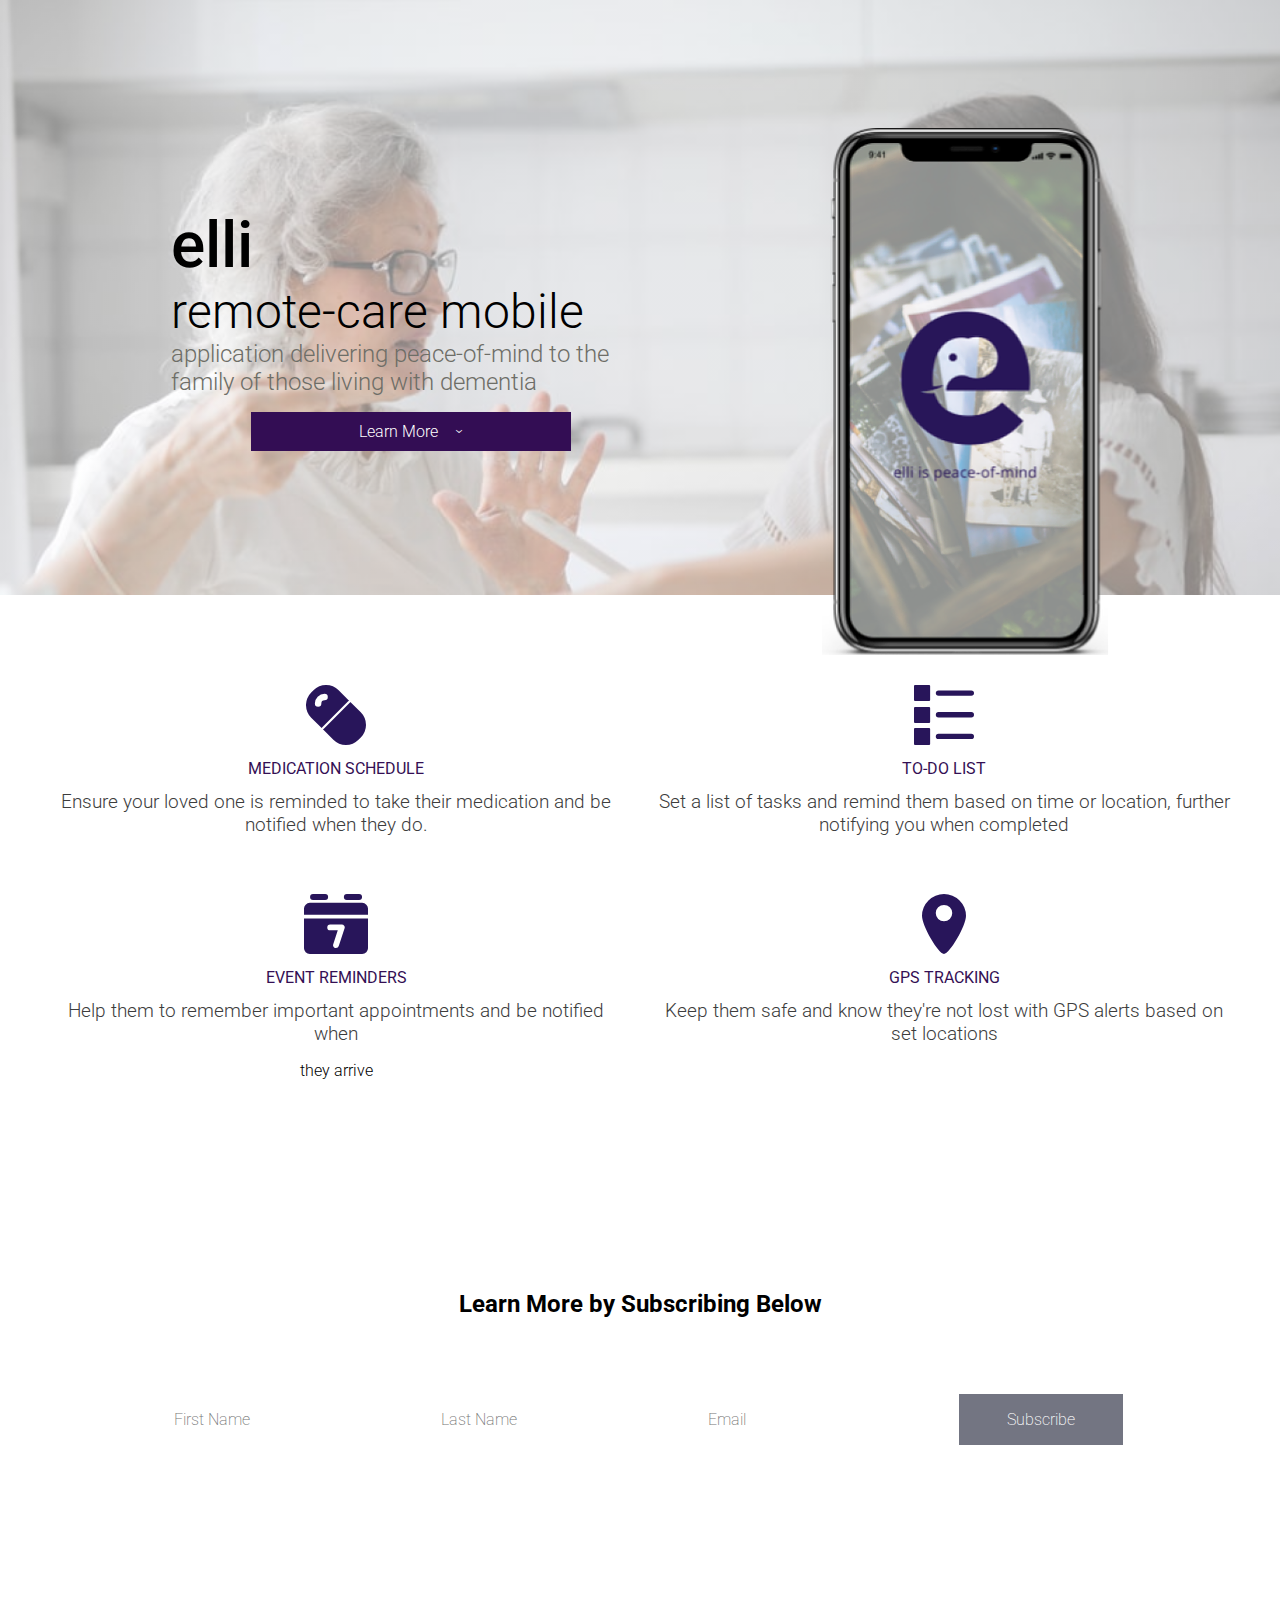
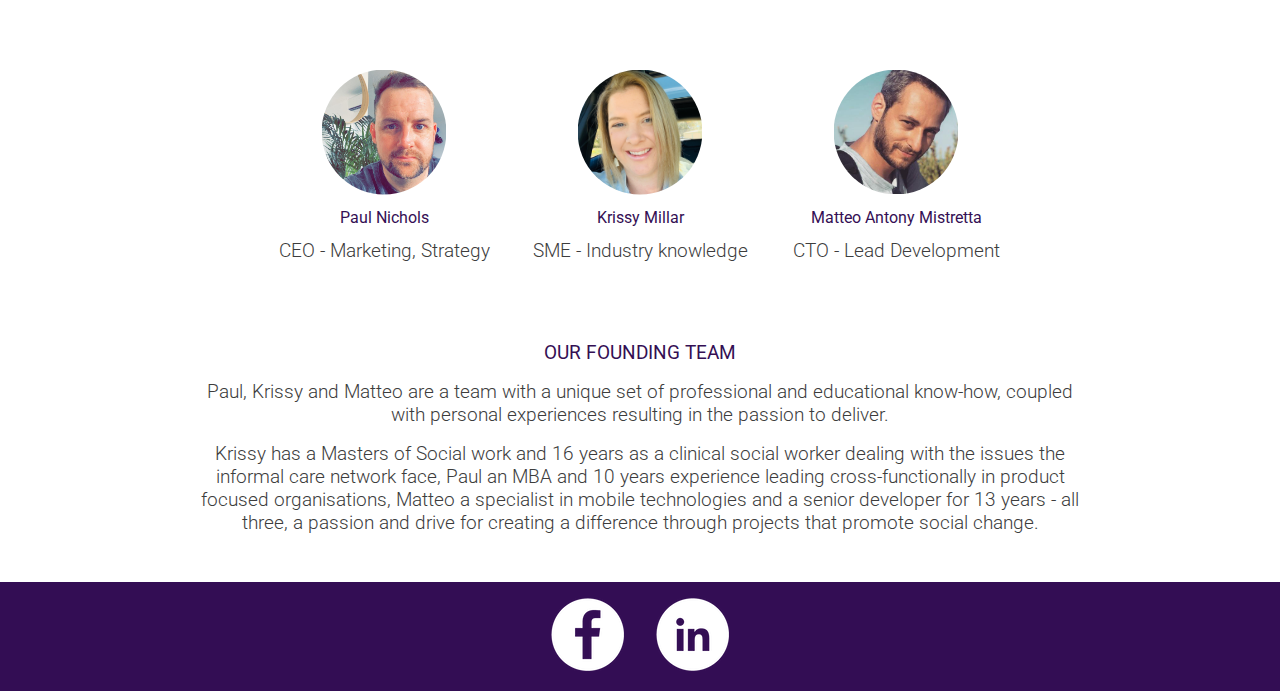
==== index.html @ 38fcc276 "make some minor changes" ====
<!DOCTYPE html>
<html lang="en">
  <head>
    <meta charset="UTF-8" />
    <link rel="stylesheet" href="style.css" />
    <link
      href="https://fonts.googleapis.com/css2?family=Roboto:wght@300;500&display=swap"
      rel="stylesheet"
    />
    <link rel="icon" href="./assets/logos/elli-logo.png" type="image/png" />
    <meta name="viewport" content="width=device-width, initial-scale=1" />
    <title>Dementia App | Elli</title>
  </head>

  <body>
    <main>
      <section class="hero">
        <div class="hero-left">
          <h1>
            <span>elli</span><br />
            <div>remote-care mobile</div>
          </h1>
          <p>
            application delivering peace-of-mind to the family of those living
            with dementia
          </p>
          <a class="learn-more-button" href="#subscribe"> Learn More </a>
        </div>
        <div class="app-preview">
          <img alt="Phone Image" src="./assets/images/phone-image.jpg" />
        </div>
      </section>

      <div class="fluid-container">
        <section class="features container">
          <div class="feature">
            <img src="assets/icons/medication.svg" />
            <h4>MEDICATION SCHEDULE</h4>
            <p>
              Ensure your loved one is reminded to take their medication and be
              notified when they do.
            </p>
          </div>

          <div class="feature">
            <img src="assets/icons/tasks.svg" />
            <h4>TO-DO LIST</h4>
            <p>
              Set a list of tasks and remind them based on time or location,
              further notifying you when completed
            </p>
          </div>

          <div class="feature">
            <img src="assets/icons/appointment.svg" />
            <h4>EVENT REMINDERS</h4>
            <p>
              Help them to remember important appointments and be notified when
            </p>
            they arrive
          </div>

          <div class="feature">
            <img src="assets/icons/location.svg" />
            <h4>GPS TRACKING​</h4>
            <p>
              Keep them safe and know they're not lost with GPS alerts based on
              set locations
            </p>
          </div>
        </section>
      </div>

      <section class="subscription" id="subscribe">
        <h5>Learn More by Subscribing Below</h5>

        <form
          action="https://elliapp.us3.list-manage.com/subscribe/post?u=55eff7fd86ec88925f500159e&amp;id=6bf536012e"
          method="post"
          target="_blank"
        >
          <input type="text" name="FNAME" placeholder="First Name" required />
          <input type="text" name="LNAME" placeholder="Last Name" required />
          <input type="email" name="EMAIL" placeholder="Email" required />

          <button type="submit" class="button">Subscribe</button>

          <div style="position: absolute; left: -5000px" aria-hidden="true">
            <input
              type="text"
              name="b_55eff7fd86ec88925f500159e_6bf536012e"
              tabindex="-1"
            />
          </div>
        </form>
      </section>

      <div class="fluid-container">
        <section class="members container">
          <div class="member">
            <img src="assets/images/Paul_avatar_image.jpeg" alt="Paul" />
            <h4>Paul Nichols</h4>
            <p>CEO - Marketing, Strategy</p>
          </div>

          <div class="member">
            <img
              src="assets/images/Krissy_image_avatar.png"
              alt="Krissy Millar"
            />
            <h4>Krissy Millar</h4>
            <p>SME - Industry knowledge</p>
          </div>

          <div class="member">
            <img
              src="assets/images/Antony_avatar_image.jpeg"
              alt="Matteo Antony Mistretta"
            />
            <h4>Matteo Antony Mistretta</h4>
            <p>CTO - Lead Development</p>
          </div>
        </section>

        <section class="texts container">
          <h3>OUR FOUNDING TEAM</h3>
          <p>
            Paul, Krissy and Matteo are a team with a unique set of professional
            and educational know-how, coupled with personal experiences
            resulting in the passion to deliver.
          </p>
          <p>
            Krissy has a Masters of Social work and 16 years as a clinical
            social worker dealing with the issues the informal care network
            face, Paul an MBA and 10 years experience leading cross-functionally
            in product focused organisations, Matteo a specialist in mobile
            technologies and a senior developer for 13 years - all three, a
            passion and drive for creating a difference through projects that
            promote social change.
          </p>
        </section>
      </div>
    </main>

    <footer>
      <a href="https://www.facebook.com/elliappco" target="_blank">
        <img
          class="facebook-icon"
          alt="Facebook"
          src="./assets/icons/facebook-icon.jpg"
      /></a>
      <a href="https://www.linkedin.com/company/elliappco/" target="_blank">
        <img
          class="LinkedIn-icon"
          alt="LinkedIn"
          src="./assets/icons/linkedIn-icon.jpg"
      /></a>
    </footer>
  </body>
</html>
---- style.css ----
* {
  margin: 0;
  padding: 0;
  scroll-behavior: smooth;
  font-family: "Roboto", sans-serif;
  font-weight: 300;
  box-sizing: border-box;
}

html {
  font-size: 16px;
}

body {
  overflow-x: auto;
  overflow-y: scroll;
  height: 100%;
  scroll-behavior: smooth;
}

h1 {
  font-size: 4rem;
  font-weight: 300;
  margin-top: 4rem;
}

@media screen and (max-width: 630px) {
  h1 {
    font-size: 3rem;
  }
}

h3 {
  color: #340f54;
  text-align: center;
  font-weight: 400;
  margin-bottom: 1rem;
}

h4 {
  color: #340f54;
  margin-bottom: 12px;
  font-weight: 400;
}

p {
  color: #3d3d3d;
  font-size: 1.2rem;
  margin-top: 0;
  margin-bottom: 1rem;
}

.container {
  display: flex;
  flex-wrap: wrap;
  justify-content: center;
  padding: 2rem;
  text-align: center;
  max-width: 1400px;
  margin: 0 auto;
}

.fluid-container {
  background: white;
}

main {
  background: linear-gradient(
      rgba(255, 255, 255, 0.5),
      rgba(255, 255, 255, 0.5)
    ),
    url(./assets/images/backgorund-image.jpg);
  background-repeat: no-repeat;
  background-attachment: fixed;
  background-size: cover;
  background-position: center;
}

.hero {
  display: flex;
  flex-wrap: wrap;
  justify-content: space-evenly;
  align-items: center;
}

@media screen and (max-width: 781px) {
  .hero {
    text-align: center;
  }
}

.hero-left {
  max-width: 30rem;
}

.hero-left > h1 > div {
  font-size: 3rem
}

.hero-left > p {
  font-size: 1.5rem;
  color: #6e6e67;
}

.app-preview {
  margin-top: 8rem;
  margin-bottom: -4rem;
}

.hero-left h1 span {
  font-family: "Roboto";
  font-weight: 500;
  letter-spacing: 0;
}

.learn-more-button {
  display: block;
  width: 20rem;
  background: #330d54;
  color: white;
  text-align: center;
  text-decoration: none;
  margin: 0 auto;
  border: none;
  padding: 0.6rem 2rem;
}

.learn-more-button::after {
  display: inline-block;
  content: "›";
  color: white;
  transform: rotate(90deg);
  margin-left: 1rem;
}

.features {
  padding-top: 4rem;
}

.feature {
  width: 50%;
  padding: 1rem;
}

@media screen and (max-width: 630px) {
  .feature {
    width: 100%;
  }
}

.feature > img {
  height: 5rem;
  padding: 0.6rem;
}

.subscription {
  height: 500px;
  display: flex;
  flex-direction: column;
  justify-content: center;
  align-items: center;
}

.subscription > h5 {
  font-size: 1.5rem;
  text-align: center;
  font-family: roboto-thin, roboto, sans-serif;
  letter-spacing: normal;
  font-weight: 700;
  line-height: 0.8;
  margin-bottom: 5rem;
}

@media screen and (max-width: 630px) {
  .subscription > h5 {
    font-size: 20px;
    line-height: 0.8;
    box-sizing: border-box;
    font-weight: 500;
  }
}

.subscription > form {
  display: flex;
  flex-wrap: wrap;
  justify-content: center;
}

.subscription > form > input,
.subscription > form > button {
  padding: 1rem;
  margin: 0 1rem 1rem 1rem;
  color: #2b2b24;
  background-color: rgba(255, 255, 255, 0.5);
  font-size: 16px;
  font-weight: 200;
  border: none;
}

@media screen and (max-width: 630px) {
  .subscription > form > input,
  .subscription > form > button {
    width: 75%;
  }
}

@media screen and (min-width: 631px) and (max-width: 1023px) {
  .subscription > form > input,
  .subscription > form > button {
    width: 50%;
  }
}

.subscription > form > button {
  color: white;
  background-color: rgba(55, 59, 77, 0.7);
  padding-left: 3rem;
  padding-right: 3rem;
}

.subscription > form > button:hover {
  color: white;
  background-color: black;
}

.member {
  min-width: 16rem;
}

.member img {
  border-radius: 50%;
  padding: 0.6rem;
  width: 9rem;
}

@media screen and (min-width: 1023px) {
  .texts {
    padding: 2rem 12rem;
  }
}

footer {
  display: flex;
  justify-content: center;
  background: rgba(51, 13, 84, 1);
}

footer > a {
  padding: 1rem;
}
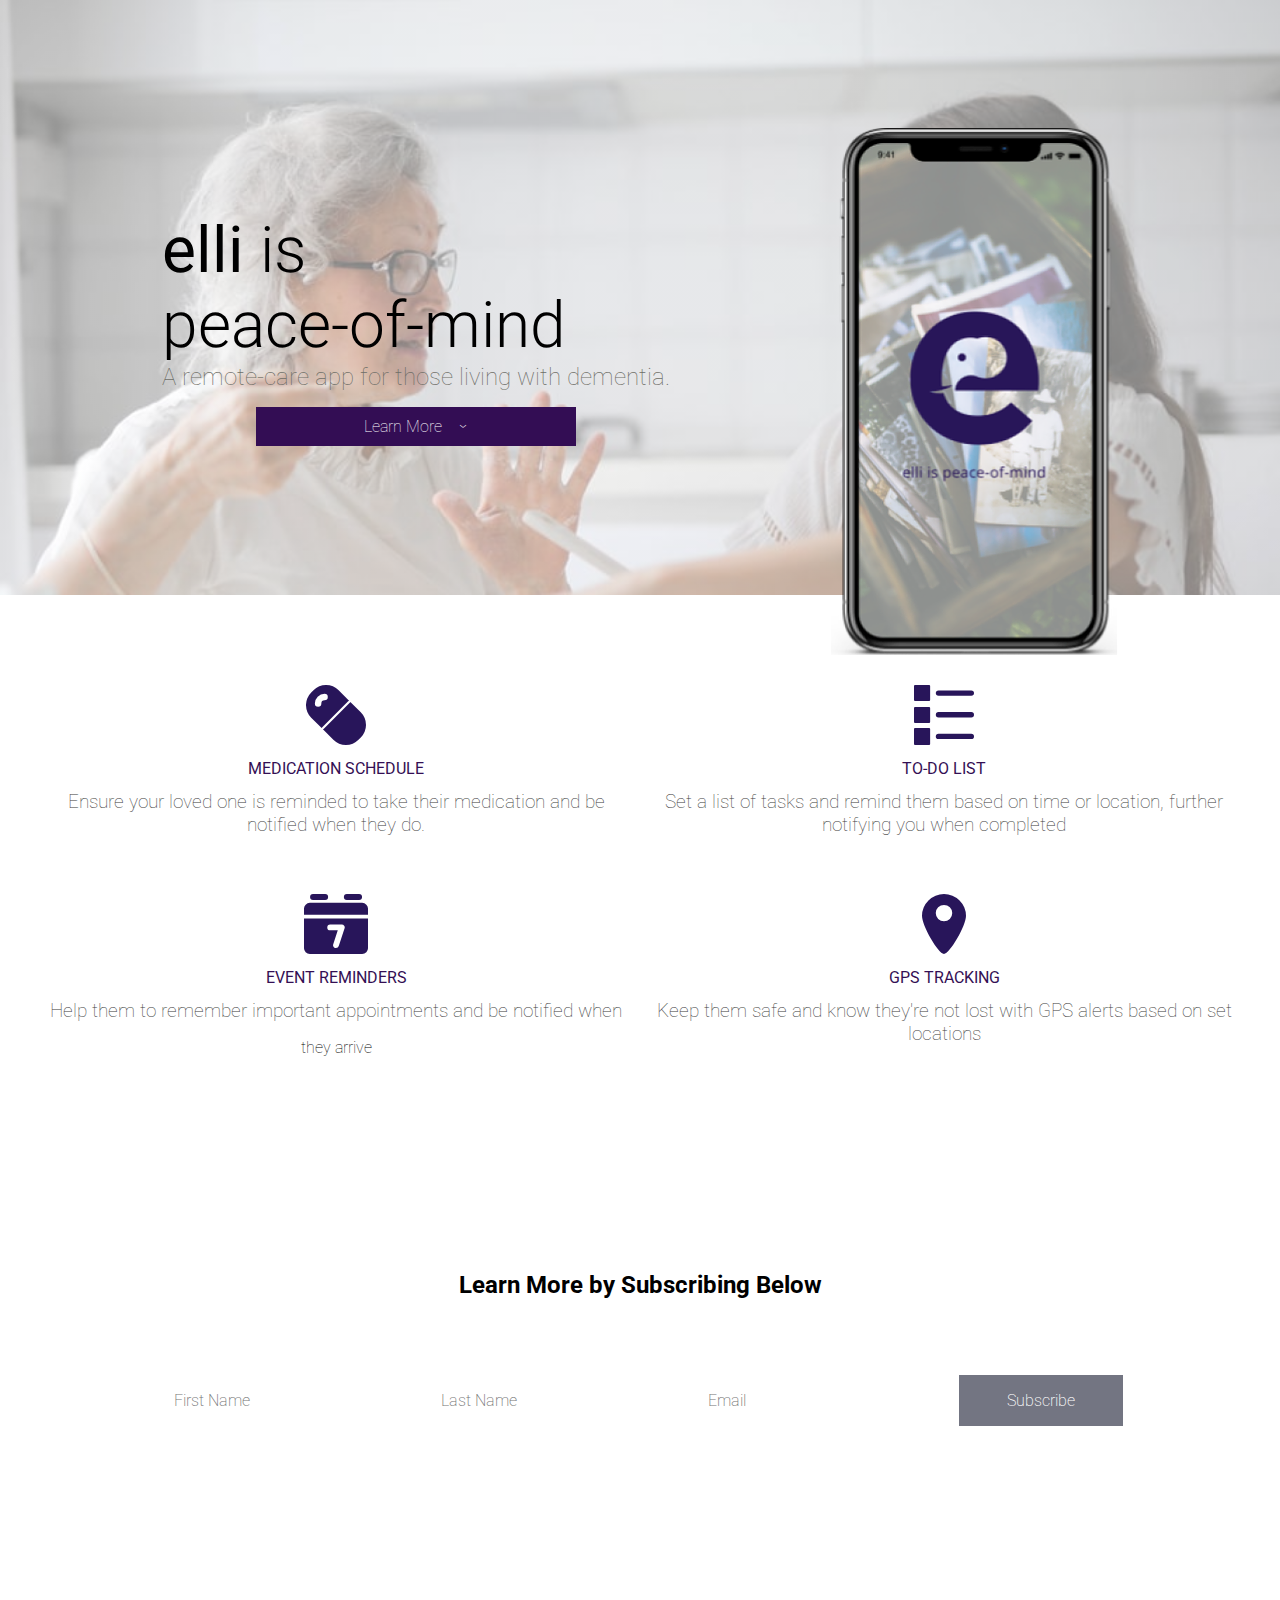
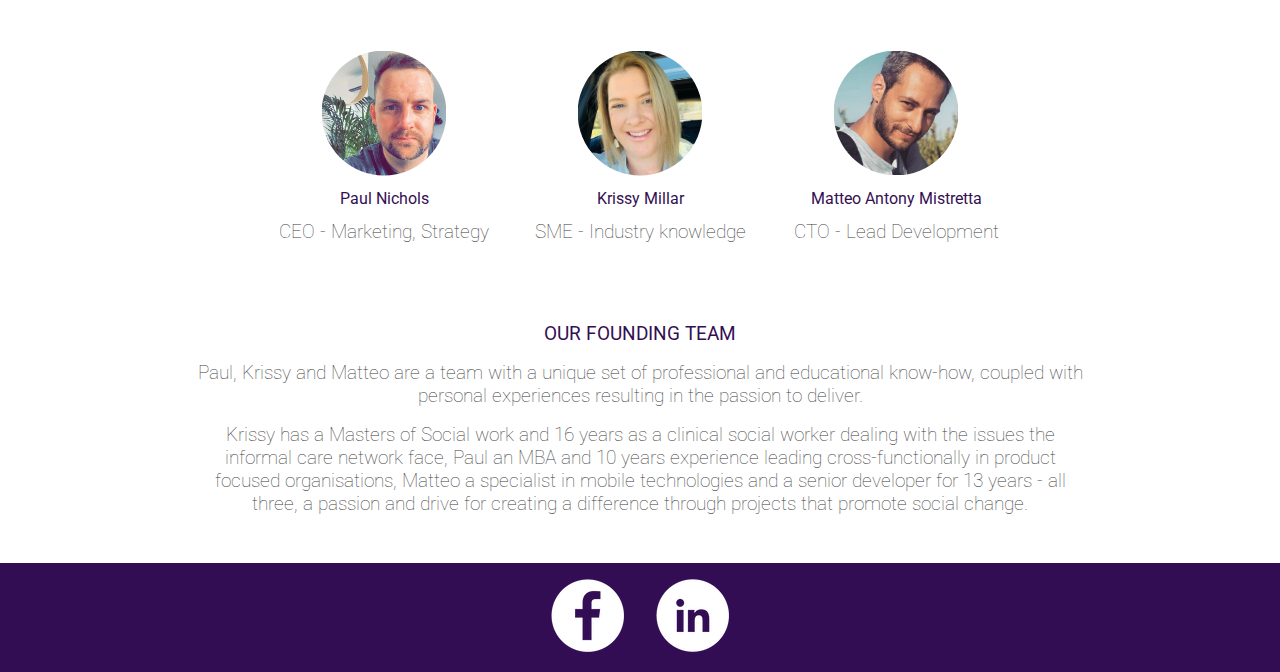
==== commit 1b816ea7: "change fonts for heading and sub-header" ====
--- a/index.html
+++ b/index.html
@@ -3,8 +3,12 @@
   <head>
     <meta charset="UTF-8" />
     <link rel="stylesheet" href="style.css" />
+    <!-- <link
+      href="https://fonts.googleapis.com/css2?family=Roboto:wght@300;500&display=swap"
+      rel="stylesheet"
+    /> -->
     <link
-      href="https://fonts.googleapis.com/css2?family=Roboto:wght@300;500&display=swap"
+      href="https://fonts.googleapis.com/css2?family=Roboto:wght@100;300;400&display=swap"
       rel="stylesheet"
     />
     <link rel="icon" href="./assets/logos/elli-logo.png" type="image/png" />
@@ -17,13 +21,10 @@
       <section class="hero">
         <div class="hero-left">
           <h1>
-            <span>elli</span><br />
-            <div>remote-care mobile</div>
+            <span>elli</span>&nbsp;is
+            <div>peace-of-mind</div>
           </h1>
-          <p>
-            application delivering peace-of-mind to the family of those living
-            with dementia
-          </p>
+          <p>A remote-care app for those living with dementia.</p>
           <a class="learn-more-button" href="#subscribe"> Learn More </a>
         </div>
         <div class="app-preview">
--- a/style.css
+++ b/style.css
@@ -3,7 +3,7 @@
   padding: 0;
   scroll-behavior: smooth;
   font-family: "Roboto", sans-serif;
-  font-weight: 300;
+  font-weight: 100;
   box-sizing: border-box;
 }
 
@@ -90,12 +90,12 @@
 }
 
 .hero-left {
-  max-width: 30rem;
-}
-
-.hero-left > h1 > div {
+  max-width: 32rem;
+}
+
+/* .hero-left > h1 > div {
   font-size: 3rem
-}
+} */
 
 .hero-left > p {
   font-size: 1.5rem;
@@ -109,8 +109,16 @@
 
 .hero-left h1 span {
   font-family: "Roboto";
-  font-weight: 500;
+  font-weight: 400;
   letter-spacing: 0;
+}
+
+.hero-left > h1 > div {
+  font-weight: 300;
+}
+
+.hero-left > p {
+  font-weight: 100;
 }
 
 .learn-more-button {
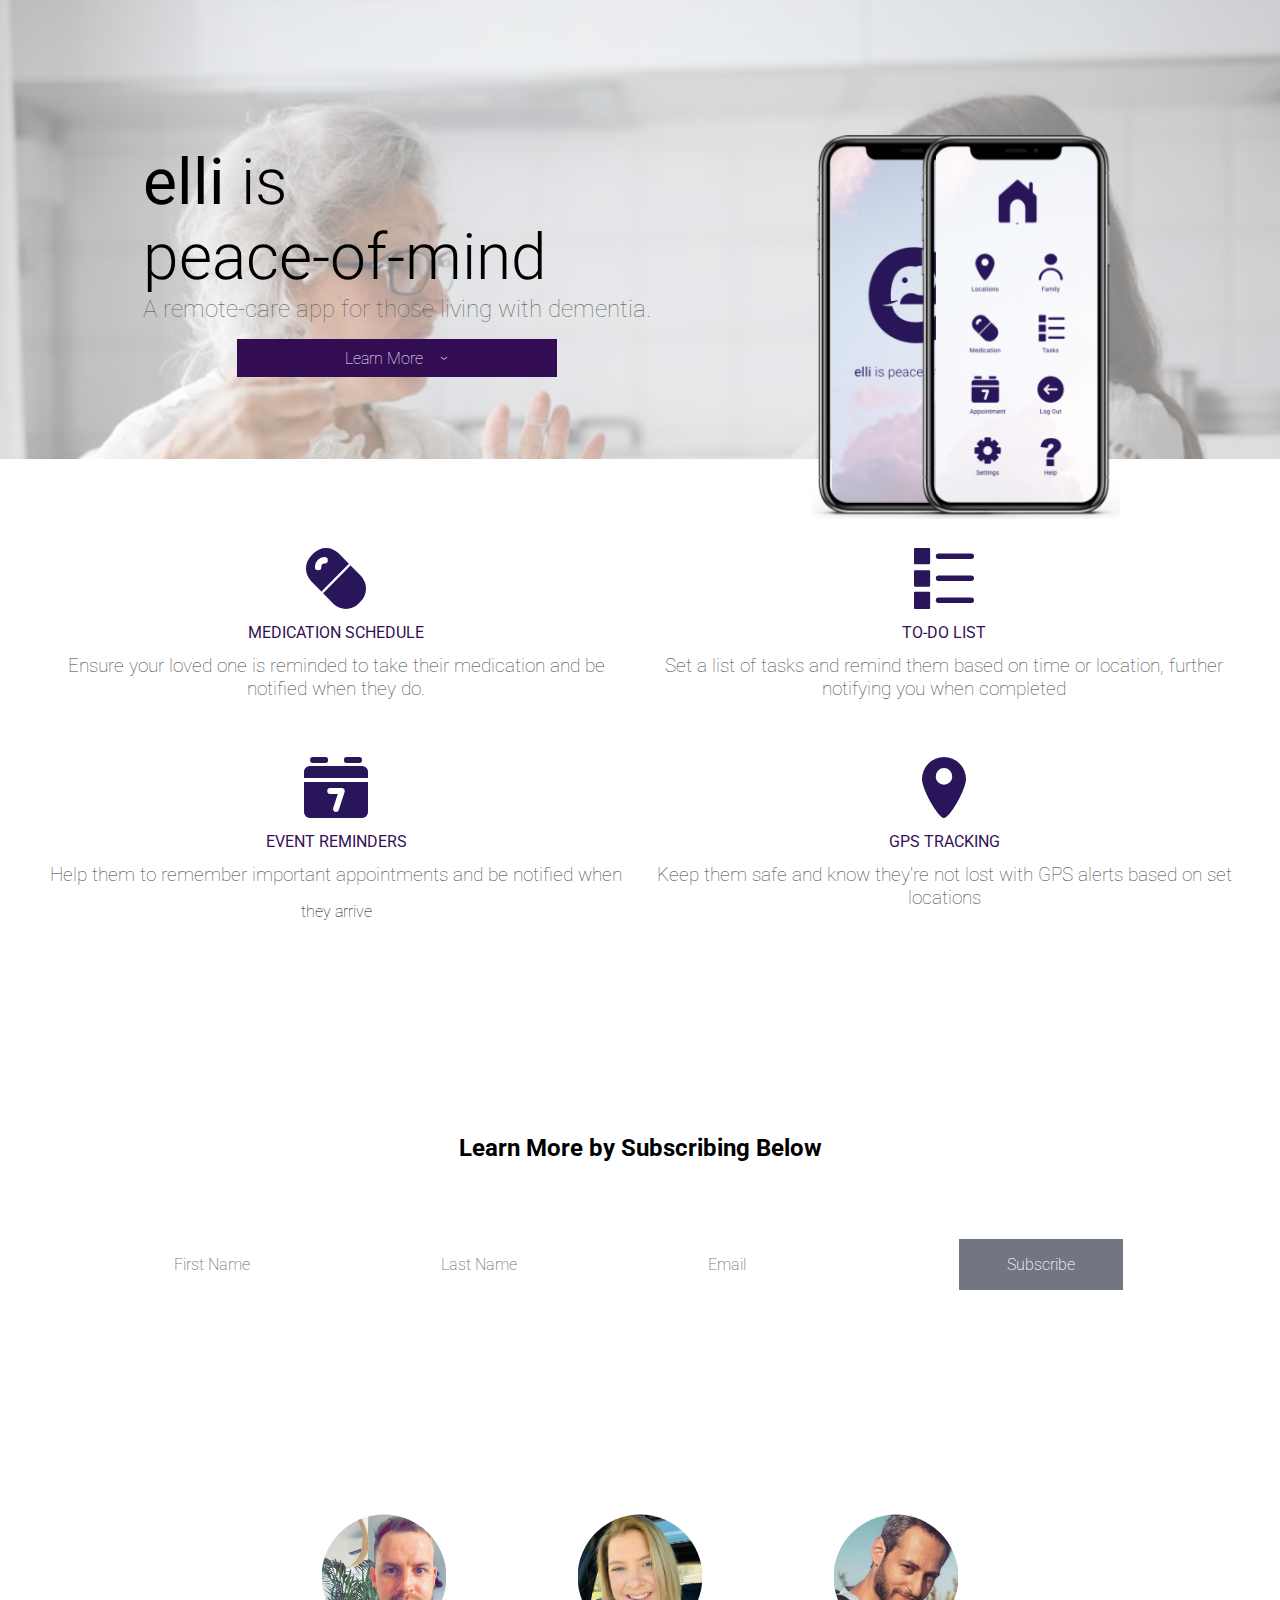
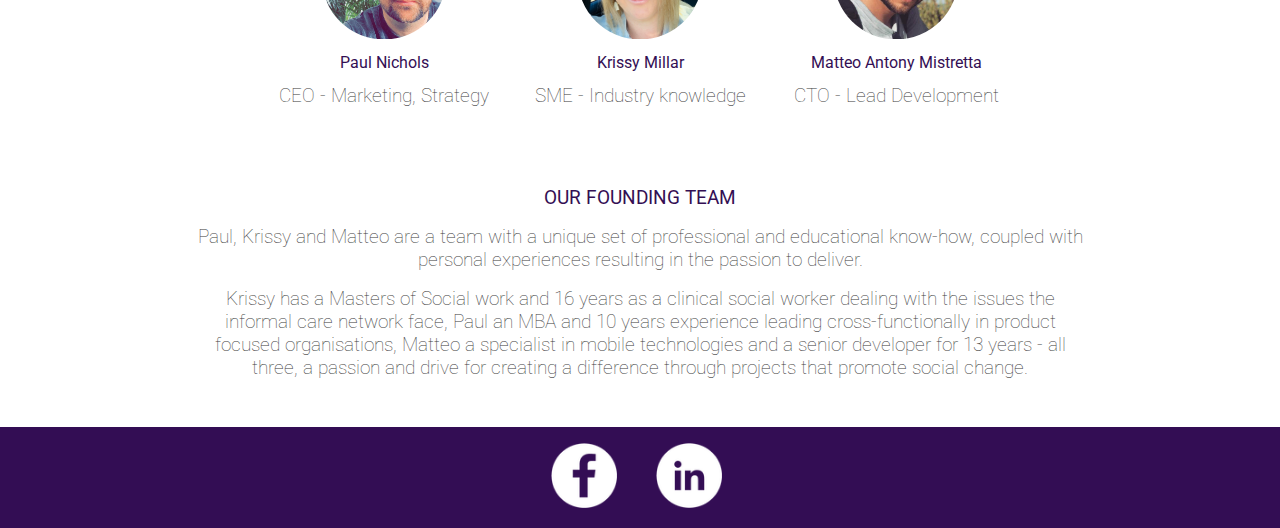
==== commit 023abba9: "Apply final touches and add analytics" ====
--- a/index.html
+++ b/index.html
@@ -1,19 +1,33 @@
 <!DOCTYPE html>
 <html lang="en">
   <head>
+    <title>elli is peace-of-mind</title>
+    <meta
+      name="description"
+      content="A remote-care app for those living with dementia."
+    />
     <meta charset="UTF-8" />
-    <link rel="stylesheet" href="style.css" />
-    <!-- <link
-      href="https://fonts.googleapis.com/css2?family=Roboto:wght@300;500&display=swap"
-      rel="stylesheet"
-    /> -->
+    <meta name="viewport" content="width=device-width, initial-scale=1" />
     <link
       href="https://fonts.googleapis.com/css2?family=Roboto:wght@100;300;400&display=swap"
       rel="stylesheet"
     />
+    <link rel="stylesheet" href="style.css" />
     <link rel="icon" href="./assets/logos/elli-logo.png" type="image/png" />
-    <meta name="viewport" content="width=device-width, initial-scale=1" />
-    <title>Dementia App | Elli</title>
+    <!-- Global site tag (gtag.js) - Google Analytics -->
+    <script
+      async
+      src="https://www.googletagmanager.com/gtag/js?id=G-DVFXV5TBRY"
+    ></script>
+    <script>
+      window.dataLayer = window.dataLayer || [];
+      function gtag() {
+        dataLayer.push(arguments);
+      }
+      gtag("js", new Date());
+
+      gtag("config", "G-DVFXV5TBRY");
+    </script>
   </head>
 
   <body>
@@ -28,7 +42,10 @@
           <a class="learn-more-button" href="#subscribe"> Learn More </a>
         </div>
         <div class="app-preview">
-          <img alt="Phone Image" src="./assets/images/phone-image.jpg" />
+          <img
+            alt="Phone Screenshots"
+            src="./assets/images/splash_screen_and_menu.png"
+          />
         </div>
       </section>
 
--- a/style.css
+++ b/style.css
@@ -48,6 +48,10 @@
   font-size: 1.2rem;
   margin-top: 0;
   margin-bottom: 1rem;
+}
+
+img {
+  max-width: 90%;
 }
 
 .container {
@@ -83,7 +87,7 @@
   align-items: center;
 }
 
-@media screen and (max-width: 781px) {
+@media screen and (max-width: 1007px) {
   .hero {
     text-align: center;
   }
@@ -105,6 +109,7 @@
 .app-preview {
   margin-top: 8rem;
   margin-bottom: -4rem;
+  text-align: center;
 }
 
 .hero-left h1 span {
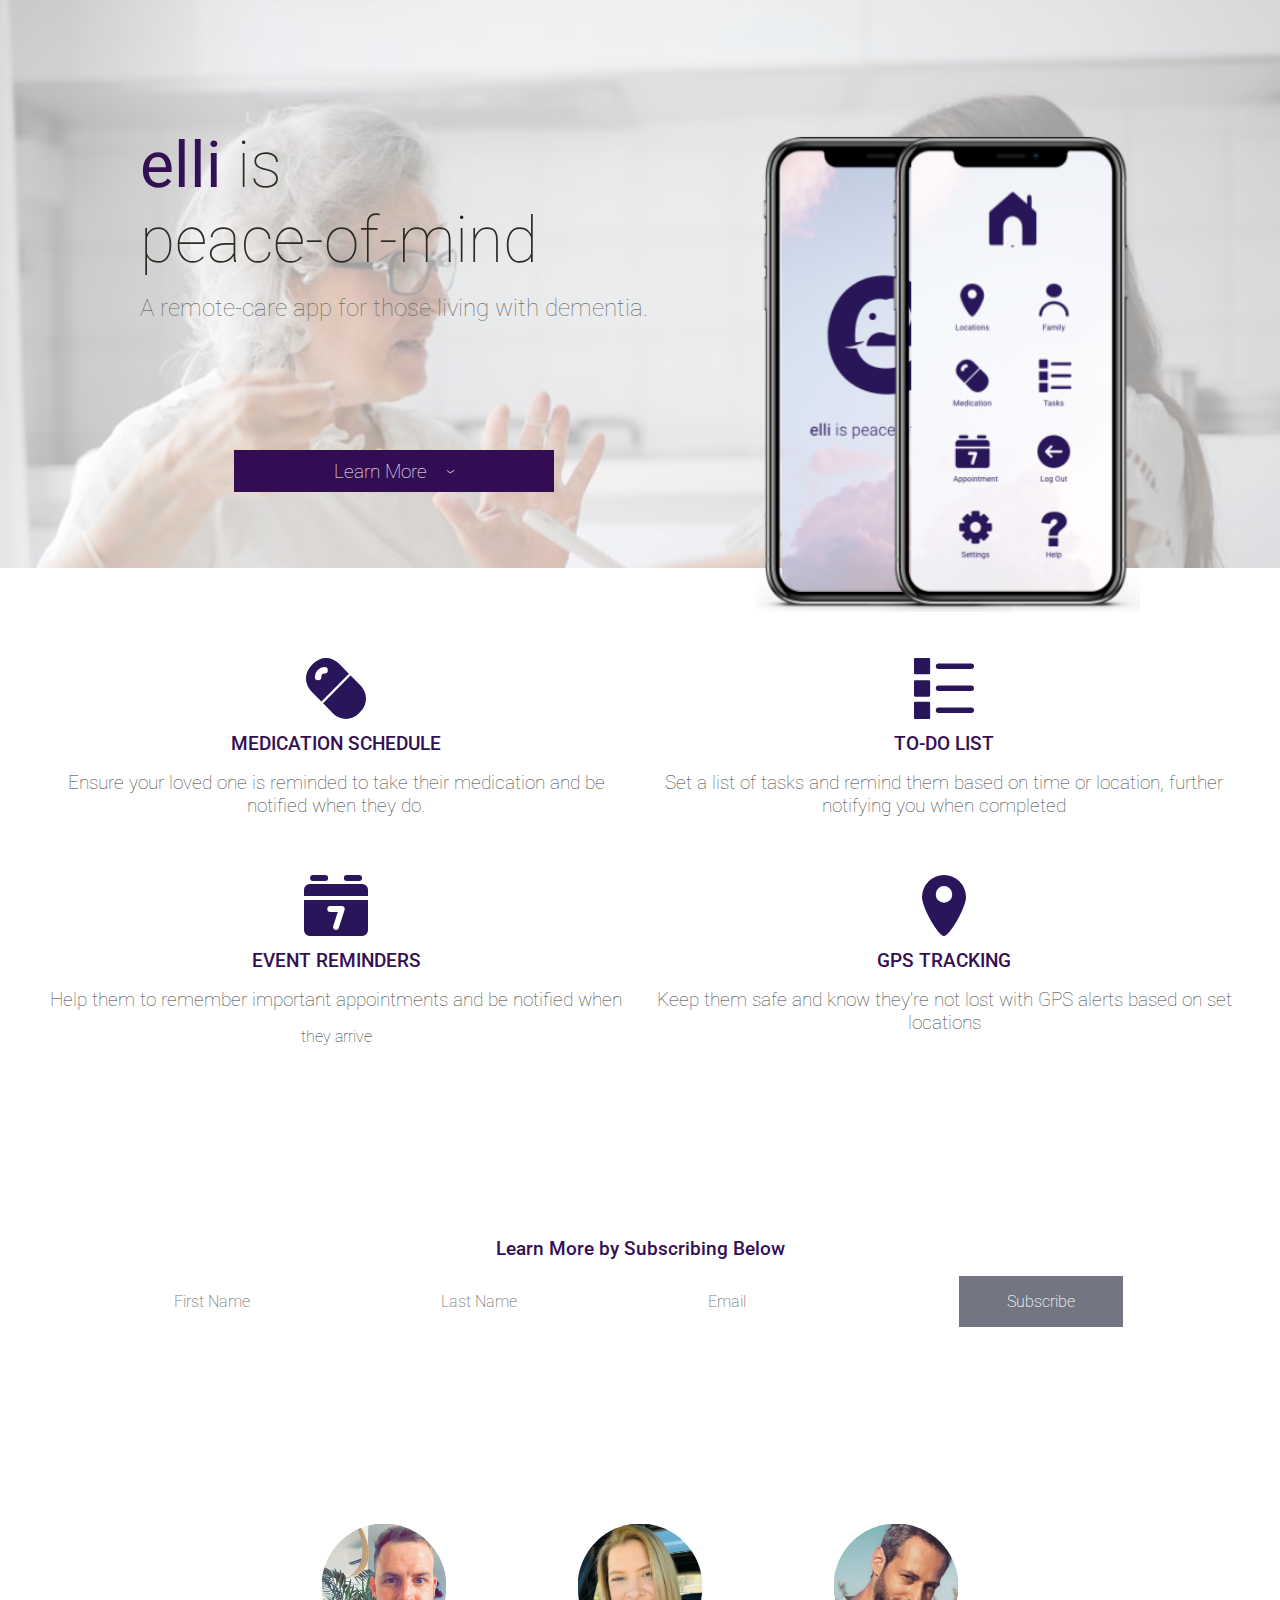
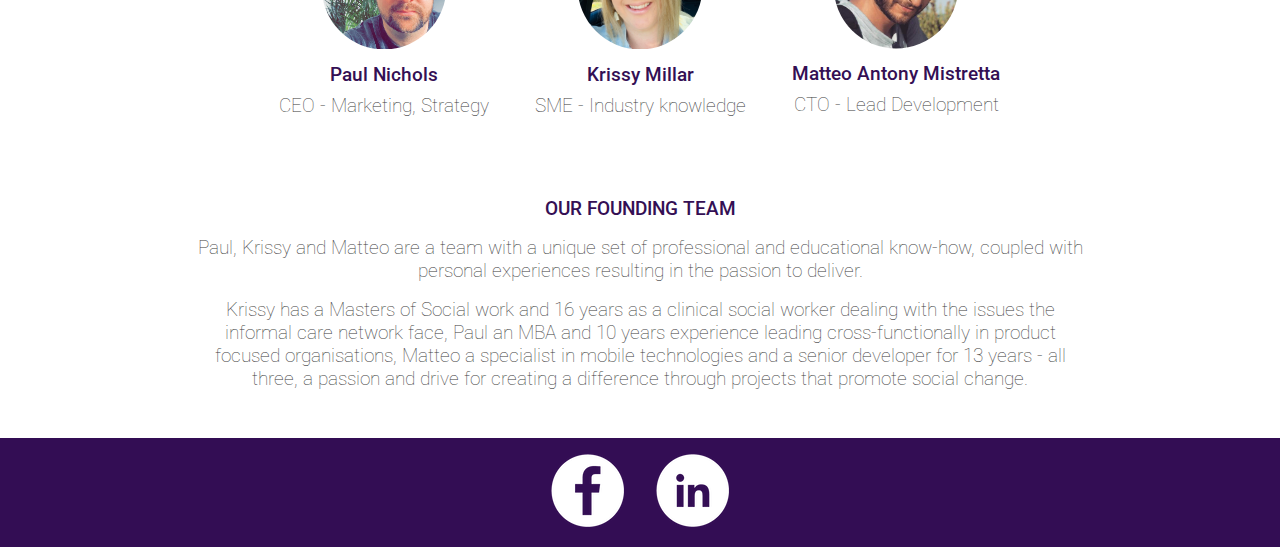
==== commit 2d2a0181: "Fix styles based on Paul's feedback" ====
--- a/index.html
+++ b/index.html
@@ -32,14 +32,14 @@
 
   <body>
     <main>
-      <section class="hero">
+      <section class="hero container">
         <div class="hero-left">
           <h1>
-            <span>elli</span>&nbsp;is
-            <div>peace-of-mind</div>
+            <span>elli</span>&nbsp;is<br />
+            peace-of-mind
           </h1>
           <p>A remote-care app for those living with dementia.</p>
-          <a class="learn-more-button" href="#subscribe"> Learn More </a>
+          <a href="#subscribe"> Learn More </a>
         </div>
         <div class="app-preview">
           <img
@@ -53,7 +53,7 @@
         <section class="features container">
           <div class="feature">
             <img src="assets/icons/medication.svg" />
-            <h4>MEDICATION SCHEDULE</h4>
+            <h2>MEDICATION SCHEDULE</h2>
             <p>
               Ensure your loved one is reminded to take their medication and be
               notified when they do.
@@ -62,7 +62,7 @@
 
           <div class="feature">
             <img src="assets/icons/tasks.svg" />
-            <h4>TO-DO LIST</h4>
+            <h2>TO-DO LIST</h2>
             <p>
               Set a list of tasks and remind them based on time or location,
               further notifying you when completed
@@ -71,7 +71,7 @@
 
           <div class="feature">
             <img src="assets/icons/appointment.svg" />
-            <h4>EVENT REMINDERS</h4>
+            <h2>EVENT REMINDERS</h2>
             <p>
               Help them to remember important appointments and be notified when
             </p>
@@ -80,7 +80,7 @@
 
           <div class="feature">
             <img src="assets/icons/location.svg" />
-            <h4>GPS TRACKING​</h4>
+            <h2>GPS TRACKING​</h2>
             <p>
               Keep them safe and know they're not lost with GPS alerts based on
               set locations
@@ -90,7 +90,7 @@
       </div>
 
       <section class="subscription" id="subscribe">
-        <h5>Learn More by Subscribing Below</h5>
+        <h2>Learn More by Subscribing Below</h2>
 
         <form
           action="https://elliapp.us3.list-manage.com/subscribe/post?u=55eff7fd86ec88925f500159e&amp;id=6bf536012e"
@@ -117,7 +117,7 @@
         <section class="members container">
           <div class="member">
             <img src="assets/images/Paul_avatar_image.jpeg" alt="Paul" />
-            <h4>Paul Nichols</h4>
+            <h3>Paul Nichols</h3>
             <p>CEO - Marketing, Strategy</p>
           </div>
 
@@ -126,7 +126,7 @@
               src="assets/images/Krissy_image_avatar.png"
               alt="Krissy Millar"
             />
-            <h4>Krissy Millar</h4>
+            <h3>Krissy Millar</h3>
             <p>SME - Industry knowledge</p>
           </div>
 
@@ -135,13 +135,13 @@
               src="assets/images/Antony_avatar_image.jpeg"
               alt="Matteo Antony Mistretta"
             />
-            <h4>Matteo Antony Mistretta</h4>
+            <h3>Matteo Antony Mistretta</h3>
             <p>CTO - Lead Development</p>
           </div>
         </section>
 
         <section class="texts container">
-          <h3>OUR FOUNDING TEAM</h3>
+          <h2>OUR FOUNDING TEAM</h2>
           <p>
             Paul, Krissy and Matteo are a team with a unique set of professional
             and educational know-how, coupled with personal experiences
--- a/style.css
+++ b/style.css
@@ -1,9 +1,14 @@
+:root {
+  --primary-color: #340f54;
+}
+
 * {
   margin: 0;
   padding: 0;
   scroll-behavior: smooth;
   font-family: "Roboto", sans-serif;
   font-weight: 100;
+  color: rgb(43, 43, 36);
   box-sizing: border-box;
 }
 
@@ -18,60 +23,10 @@
   scroll-behavior: smooth;
 }
 
-h1 {
-  font-size: 4rem;
-  font-weight: 300;
-  margin-top: 4rem;
-}
-
-@media screen and (max-width: 630px) {
-  h1 {
-    font-size: 3rem;
-  }
-}
-
-h3 {
-  color: #340f54;
-  text-align: center;
-  font-weight: 400;
-  margin-bottom: 1rem;
-}
-
-h4 {
-  color: #340f54;
-  margin-bottom: 12px;
-  font-weight: 400;
-}
-
-p {
-  color: #3d3d3d;
-  font-size: 1.2rem;
-  margin-top: 0;
-  margin-bottom: 1rem;
-}
-
-img {
-  max-width: 90%;
-}
-
-.container {
-  display: flex;
-  flex-wrap: wrap;
-  justify-content: center;
-  padding: 2rem;
-  text-align: center;
-  max-width: 1400px;
-  margin: 0 auto;
-}
-
-.fluid-container {
-  background: white;
-}
-
 main {
   background: linear-gradient(
-      rgba(255, 255, 255, 0.5),
-      rgba(255, 255, 255, 0.5)
+      rgba(255, 255, 255, 0.6),
+      rgba(255, 255, 255, 0.6)
     ),
     url(./assets/images/backgorund-image.jpg);
   background-repeat: no-repeat;
@@ -80,70 +35,114 @@
   background-position: center;
 }
 
+h1 {
+  font-size: 4rem;
+  font-weight: 100;
+  margin-bottom: 1rem;
+}
+
+@media screen and (max-width: 630px) {
+  h1 {
+    font-size: 3rem;
+  }
+}
+
+h2 {
+  color: var(--primary-color);
+  text-align: center;
+  font-weight: 500;
+  font-size: 1.2rem;
+  margin-bottom: 1rem;
+}
+
+h3 {
+  color: var(--primary-color);
+  text-align: center;
+  font-weight: 500;
+  font-size: 1.2rem;
+  margin-bottom: 0.5rem;
+}
+
+p {
+  color: #3d3d3d;
+  font-size: 1.2rem;
+  margin-top: 0;
+  margin-bottom: 1rem;
+}
+
+img {
+  max-width: 90vw;
+}
+
+.container {
+  display: flex;
+  flex-wrap: wrap;
+  justify-content: center;
+  padding: 2rem;
+  text-align: center;
+  max-width: 1400px;
+  margin: 0 auto;
+}
+
+.fluid-container {
+  background: white;
+}
+
 .hero {
-  display: flex;
-  flex-wrap: wrap;
   justify-content: space-evenly;
-  align-items: center;
-}
-
-@media screen and (max-width: 1007px) {
+  text-align: left;
+  padding-top: 8rem;
+}
+
+@media screen and (max-width: 968px) {
   .hero {
     text-align: center;
   }
 }
 
-.hero-left {
+.hero > .hero-left {
   max-width: 32rem;
 }
 
-/* .hero-left > h1 > div {
-  font-size: 3rem
-} */
-
-.hero-left > p {
+.hero > .hero-left > h1 > span {
+  font-weight: 400;
+  color: var(--primary-color);
+}
+
+.hero > .hero-left > p {
   font-size: 1.5rem;
   color: #6e6e67;
 }
 
-.app-preview {
-  margin-top: 8rem;
-  margin-bottom: -4rem;
-  text-align: center;
-}
-
-.hero-left h1 span {
-  font-family: "Roboto";
-  font-weight: 400;
-  letter-spacing: 0;
-}
-
-.hero-left > h1 > div {
-  font-weight: 300;
-}
-
-.hero-left > p {
-  font-weight: 100;
-}
-
-.learn-more-button {
+.hero > .hero-left > a {
   display: block;
   width: 20rem;
   background: #330d54;
   color: white;
+  font-size: 1.2rem;
   text-align: center;
   text-decoration: none;
   margin: 0 auto;
+  margin-top: 8rem;
+  margin-bottom: 2rem;
   border: none;
   padding: 0.6rem 2rem;
 }
 
-.learn-more-button::after {
+.hero > .hero-left > a::after {
   display: inline-block;
   content: "›";
   color: white;
   transform: rotate(90deg);
   margin-left: 1rem;
+}
+
+.hero > .app-preview {
+  margin-bottom: -5rem;
+}
+
+.hero > .app-preview > img {
+  width: 24rem;
 }
 
 .features {
@@ -167,7 +166,7 @@
 }
 
 .subscription {
-  height: 500px;
+  height: 24rem;
   display: flex;
   flex-direction: column;
   justify-content: center;
@@ -176,20 +175,13 @@
 
 .subscription > h5 {
   font-size: 1.5rem;
-  text-align: center;
-  font-family: roboto-thin, roboto, sans-serif;
-  letter-spacing: normal;
-  font-weight: 700;
-  line-height: 0.8;
-  margin-bottom: 5rem;
+  font-weight: 500;
+  margin-bottom: 1rem;
 }
 
 @media screen and (max-width: 630px) {
   .subscription > h5 {
-    font-size: 20px;
-    line-height: 0.8;
-    box-sizing: border-box;
-    font-weight: 500;
+    font-size: 1.2rem;
   }
 }
 
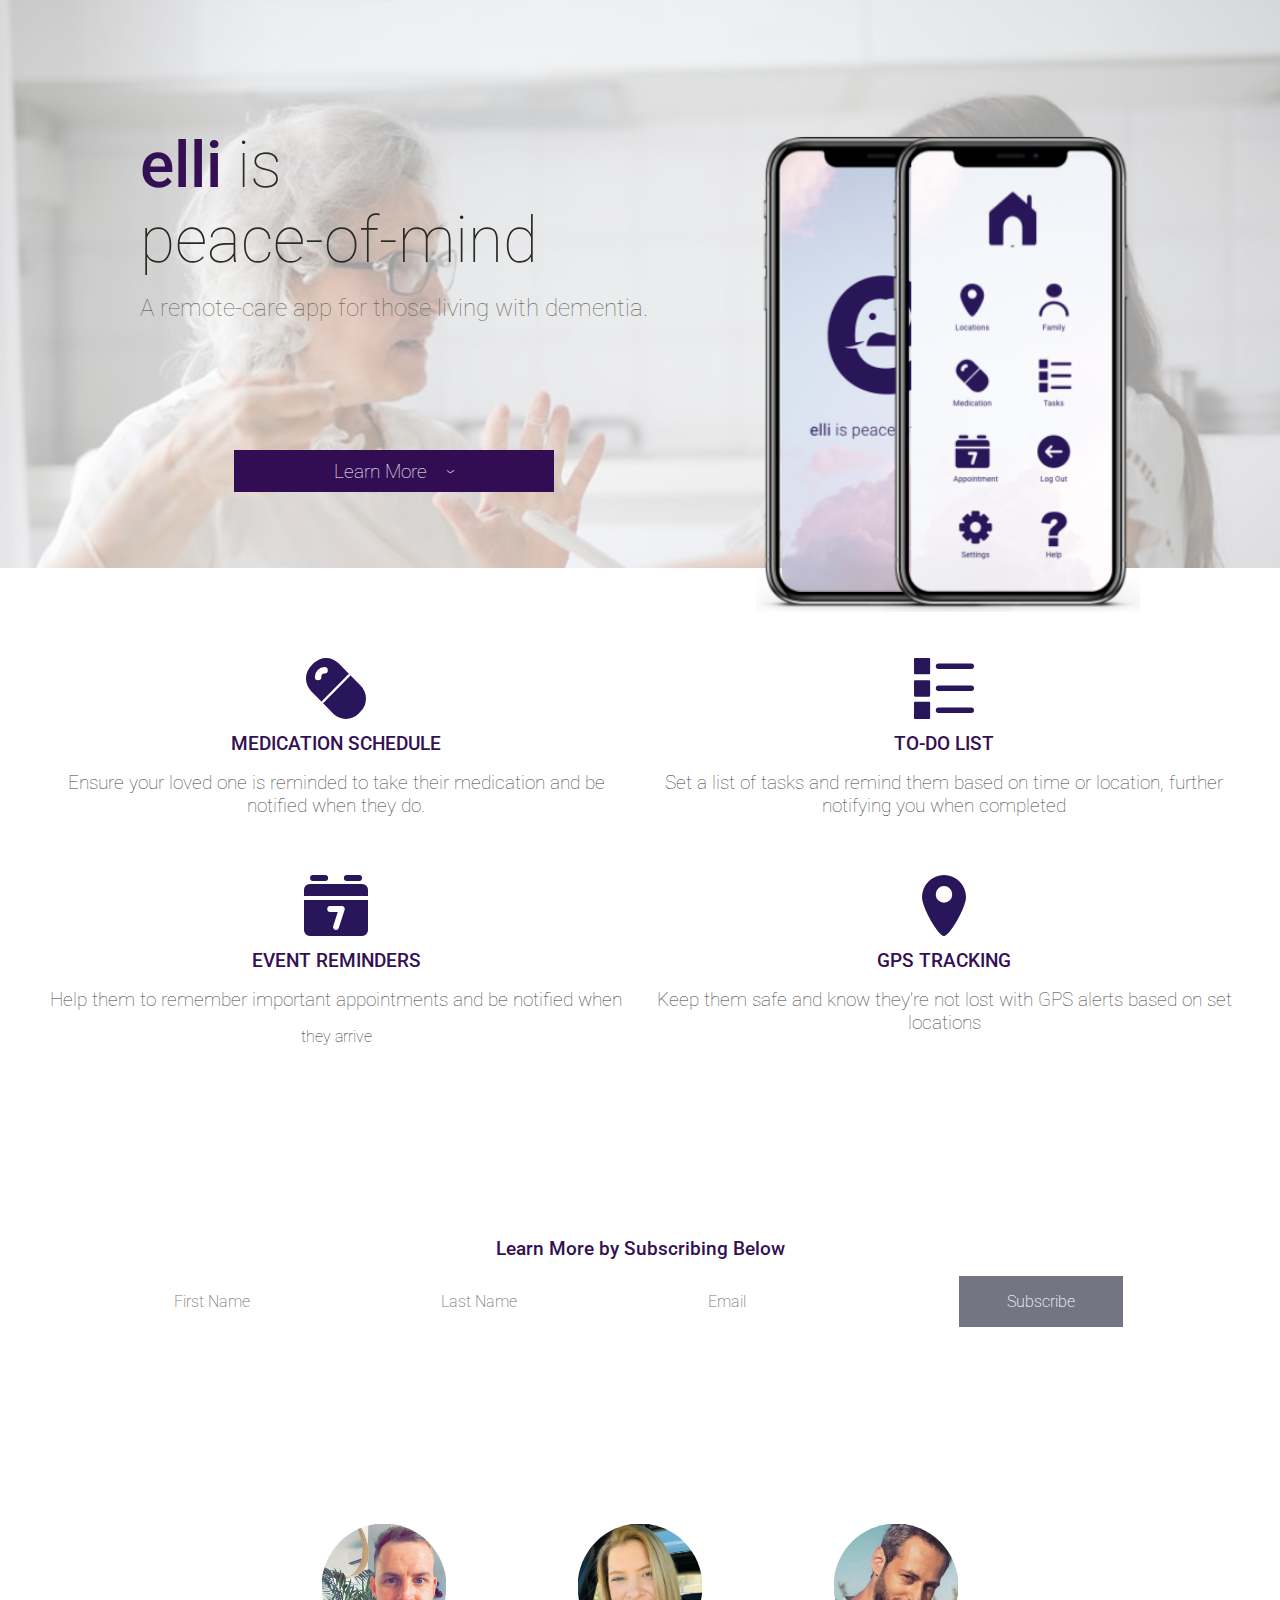
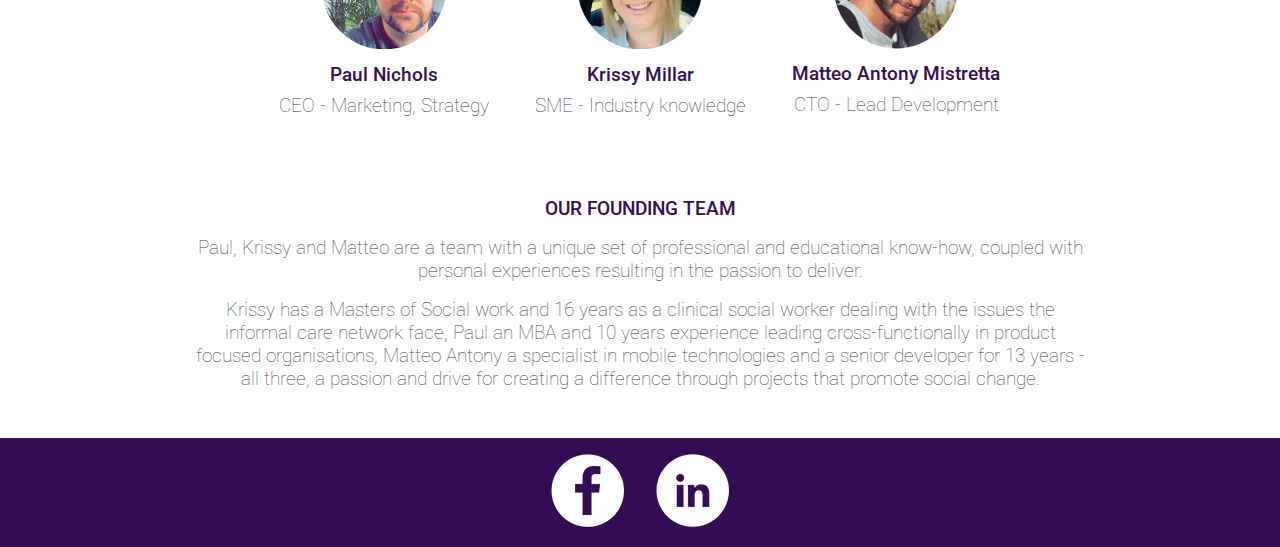
==== commit 566c4d27: "Fix most OpenGraph warnings" ====
--- a/index.html
+++ b/index.html
@@ -8,12 +8,28 @@
     />
     <meta charset="UTF-8" />
     <meta name="viewport" content="width=device-width, initial-scale=1" />
+
+    <!-- OpenGraph info -->
+    <meta property="og:title" content="elli is peace-of-mind" />
+    <meta
+      property="og:description"
+      content="A remote-care app for those living with dementia."
+    />
+    <meta property="og:type" content="website" />
+    <meta property="og:url" content="https://elliapp.co" />
+    <meta
+      property="og:image"
+      content="https://elliapp.github.io/assets/logos/elli-logo.png"
+    />
+
+    <!-- Styles and fonts -->
     <link
       href="https://fonts.googleapis.com/css2?family=Roboto:wght@100;300;400&display=swap"
       rel="stylesheet"
     />
     <link rel="stylesheet" href="style.css" />
     <link rel="icon" href="./assets/logos/elli-logo.png" type="image/png" />
+
     <!-- Global site tag (gtag.js) - Google Analytics -->
     <script
       async
@@ -33,7 +49,7 @@
   <body>
     <main>
       <section class="hero container">
-        <div class="hero-left">
+        <div class="left">
           <h1>
             <span>elli</span>&nbsp;is<br />
             peace-of-mind
@@ -41,7 +57,7 @@
           <p>A remote-care app for those living with dementia.</p>
           <a href="#subscribe"> Learn More </a>
         </div>
-        <div class="app-preview">
+        <div class="right">
           <img
             alt="Phone Screenshots"
             src="./assets/images/splash_screen_and_menu.png"
@@ -151,9 +167,9 @@
             Krissy has a Masters of Social work and 16 years as a clinical
             social worker dealing with the issues the informal care network
             face, Paul an MBA and 10 years experience leading cross-functionally
-            in product focused organisations, Matteo a specialist in mobile
-            technologies and a senior developer for 13 years - all three, a
-            passion and drive for creating a difference through projects that
+            in product focused organisations, Matteo Antony a specialist in
+            mobile technologies and a senior developer for 13 years - all three,
+            a passion and drive for creating a difference through projects that
             promote social change.
           </p>
         </section>
--- a/style.css
+++ b/style.css
@@ -100,21 +100,17 @@
   }
 }
 
-.hero > .hero-left {
-  max-width: 32rem;
-}
-
-.hero > .hero-left > h1 > span {
-  font-weight: 400;
+.hero > .left > h1 > span {
+  font-weight: 500;
   color: var(--primary-color);
 }
 
-.hero > .hero-left > p {
+.hero > .left > p {
   font-size: 1.5rem;
   color: #6e6e67;
 }
 
-.hero > .hero-left > a {
+.hero > .left > a {
   display: block;
   width: 20rem;
   background: #330d54;
@@ -129,7 +125,7 @@
   padding: 0.6rem 2rem;
 }
 
-.hero > .hero-left > a::after {
+.hero > .left > a::after {
   display: inline-block;
   content: "›";
   color: white;
@@ -137,11 +133,11 @@
   margin-left: 1rem;
 }
 
-.hero > .app-preview {
+.hero > .right {
   margin-bottom: -5rem;
 }
 
-.hero > .app-preview > img {
+.hero > .right > img {
   width: 24rem;
 }
 
@@ -171,18 +167,6 @@
   flex-direction: column;
   justify-content: center;
   align-items: center;
-}
-
-.subscription > h5 {
-  font-size: 1.5rem;
-  font-weight: 500;
-  margin-bottom: 1rem;
-}
-
-@media screen and (max-width: 630px) {
-  .subscription > h5 {
-    font-size: 1.2rem;
-  }
 }
 
 .subscription > form {
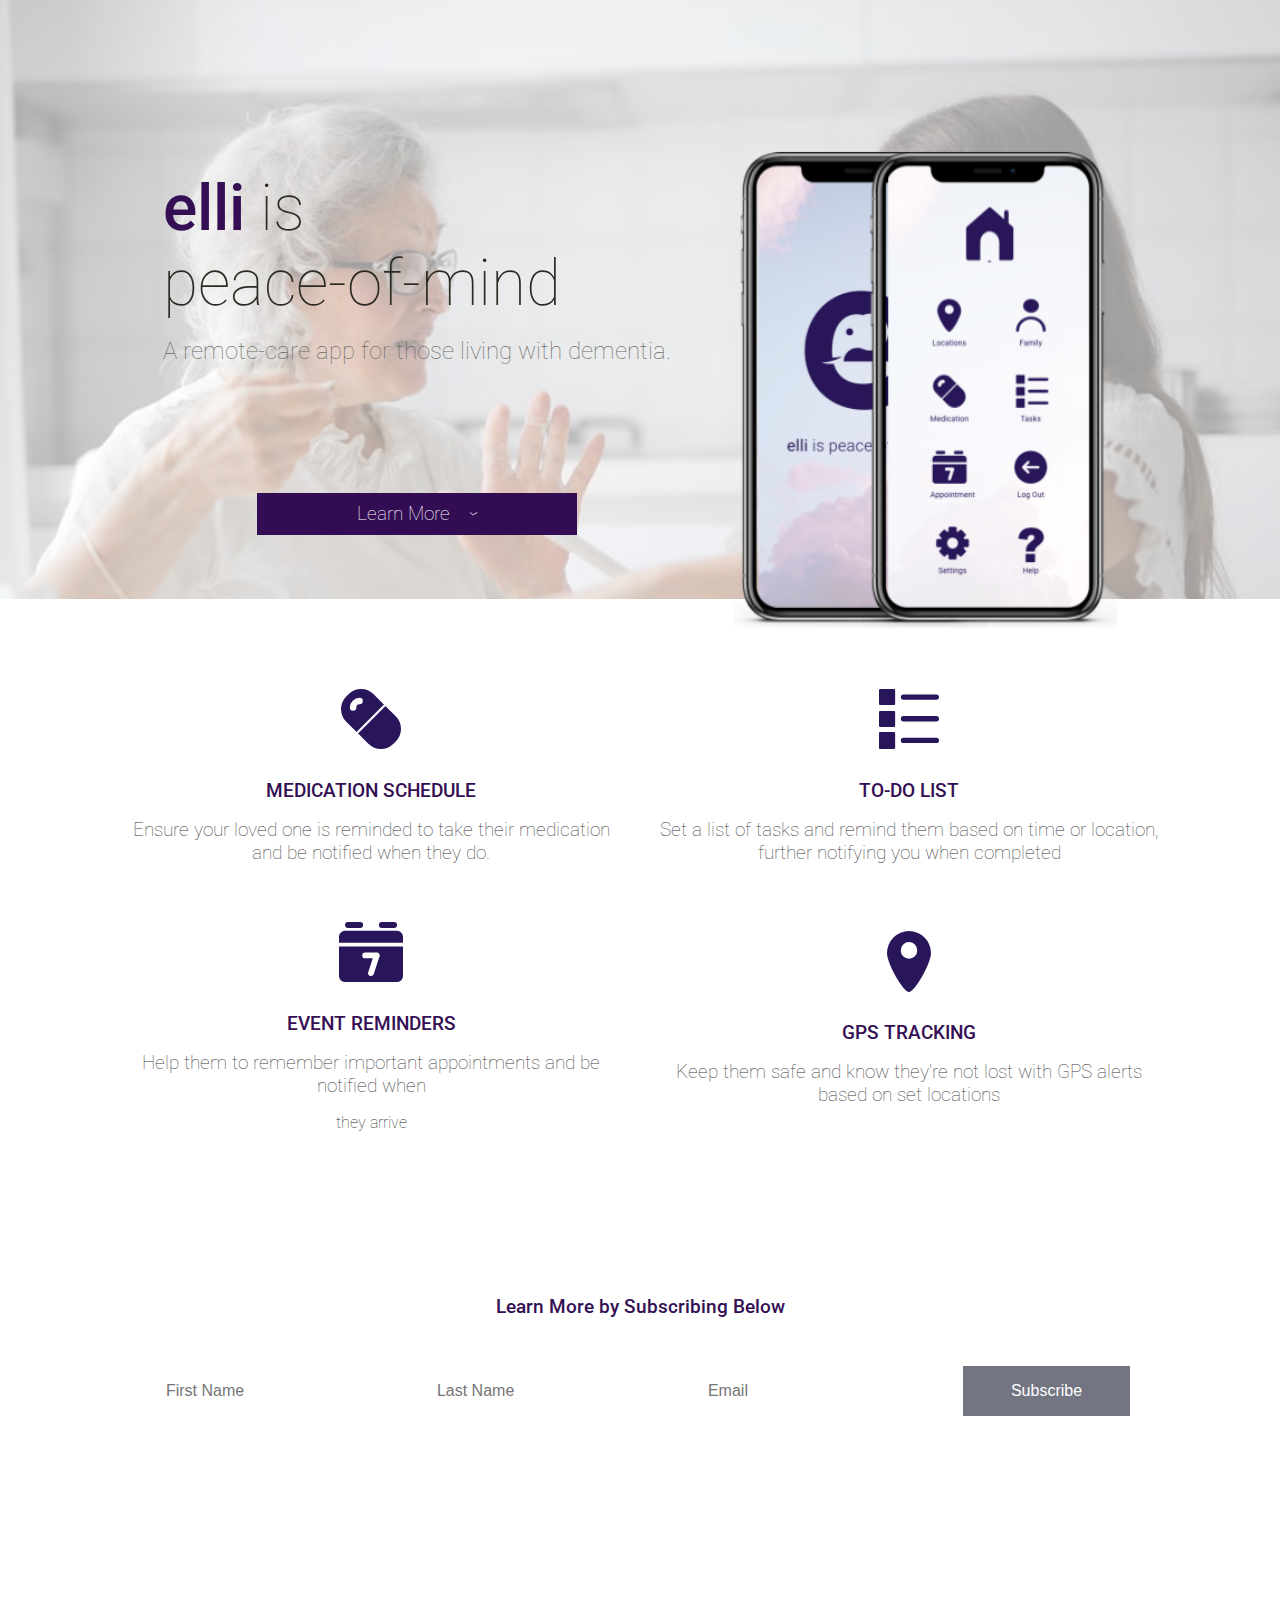
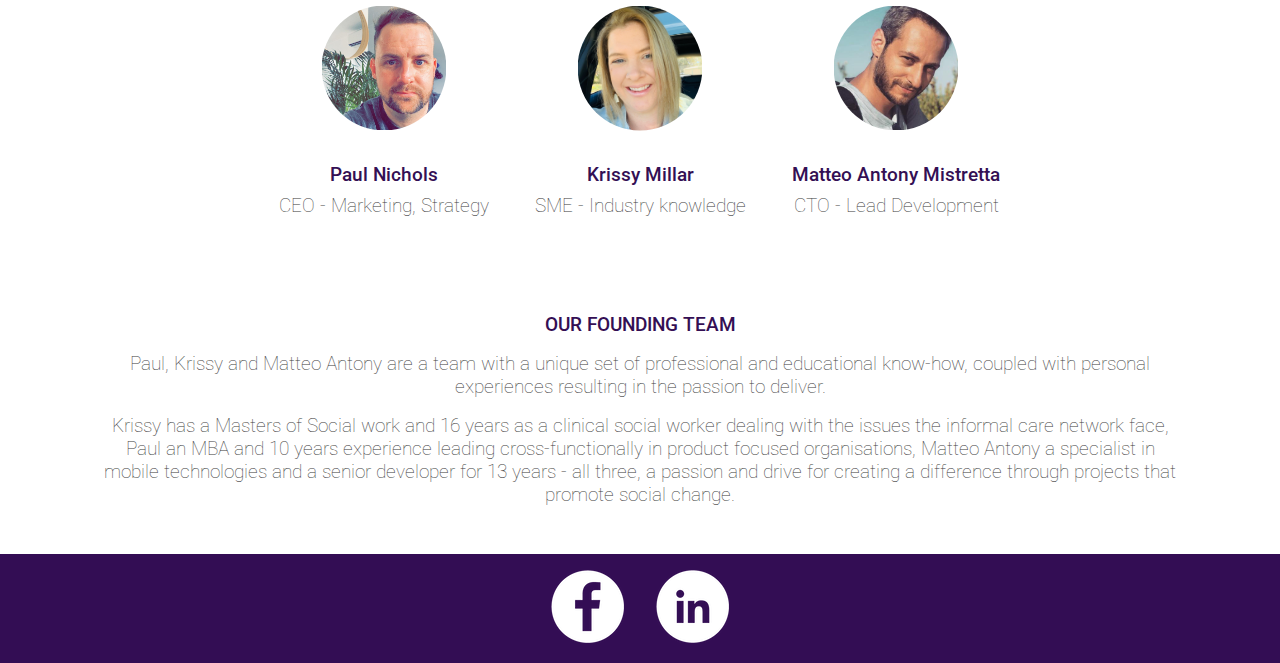
==== commit 0174e434: "Cleanup CSS" ====
--- a/index.html
+++ b/index.html
@@ -19,7 +19,7 @@
     <meta property="og:url" content="https://elliapp.co" />
     <meta
       property="og:image"
-      content="https://elliapp.github.io/assets/logos/elli-logo.png"
+      content="https://elliapp.github.io/assets/images/background.jpg"
     />
 
     <!-- Styles and fonts -->
@@ -112,6 +112,7 @@
           action="https://elliapp.us3.list-manage.com/subscribe/post?u=55eff7fd86ec88925f500159e&amp;id=6bf536012e"
           method="post"
           target="_blank"
+          class="container"
         >
           <input type="text" name="FNAME" placeholder="First Name" required />
           <input type="text" name="LNAME" placeholder="Last Name" required />
@@ -132,23 +133,20 @@
       <div class="fluid-container">
         <section class="members container">
           <div class="member">
-            <img src="assets/images/Paul_avatar_image.jpeg" alt="Paul" />
+            <img src="assets/images/paul.jpeg" alt="Paul" />
             <h3>Paul Nichols</h3>
             <p>CEO - Marketing, Strategy</p>
           </div>
 
           <div class="member">
-            <img
-              src="assets/images/Krissy_image_avatar.png"
-              alt="Krissy Millar"
-            />
+            <img src="assets/images/krissy.png" alt="Krissy Millar" />
             <h3>Krissy Millar</h3>
             <p>SME - Industry knowledge</p>
           </div>
 
           <div class="member">
             <img
-              src="assets/images/Antony_avatar_image.jpeg"
+              src="assets/images/antony.jpeg"
               alt="Matteo Antony Mistretta"
             />
             <h3>Matteo Antony Mistretta</h3>
@@ -159,9 +157,9 @@
         <section class="texts container">
           <h2>OUR FOUNDING TEAM</h2>
           <p>
-            Paul, Krissy and Matteo are a team with a unique set of professional
-            and educational know-how, coupled with personal experiences
-            resulting in the passion to deliver.
+            Paul, Krissy and Matteo Antony are a team with a unique set of
+            professional and educational know-how, coupled with personal
+            experiences resulting in the passion to deliver.
           </p>
           <p>
             Krissy has a Masters of Social work and 16 years as a clinical
--- a/style.css
+++ b/style.css
@@ -3,23 +3,19 @@
 }
 
 * {
+  box-sizing: border-box;
+}
+
+html {
+  font-family: "Roboto", sans-serif;
+  font-size: 16px;
+  font-weight: 100;
+  color: rgb(43, 43, 36);
+}
+
+body {
   margin: 0;
   padding: 0;
-  scroll-behavior: smooth;
-  font-family: "Roboto", sans-serif;
-  font-weight: 100;
-  color: rgb(43, 43, 36);
-  box-sizing: border-box;
-}
-
-html {
-  font-size: 16px;
-}
-
-body {
-  overflow-x: auto;
-  overflow-y: scroll;
-  height: 100%;
   scroll-behavior: smooth;
 }
 
@@ -28,7 +24,7 @@
       rgba(255, 255, 255, 0.6),
       rgba(255, 255, 255, 0.6)
     ),
-    url(./assets/images/backgorund-image.jpg);
+    url(./assets/images/background.jpg);
   background-repeat: no-repeat;
   background-attachment: fixed;
   background-size: cover;
@@ -78,10 +74,40 @@
   display: flex;
   flex-wrap: wrap;
   justify-content: center;
+  align-items: center;
+  text-align: center;
+  margin: 0 auto;
   padding: 2rem;
-  text-align: center;
-  max-width: 1400px;
-  margin: 0 auto;
+}
+
+@media (min-width: 576px) {
+  .container {
+    max-width: 540px;
+  }
+}
+
+@media (min-width: 768px) {
+  .container {
+    max-width: 720px;
+  }
+}
+
+@media (min-width: 992px) {
+  .container {
+    max-width: 960px;
+  }
+}
+
+@media (min-width: 1200px) {
+  .container {
+    max-width: 1140px;
+  }
+}
+
+@media (min-width: 1400px) {
+  .container {
+    max-width: 1320px;
+  }
 }
 
 .fluid-container {
@@ -167,12 +193,6 @@
   flex-direction: column;
   justify-content: center;
   align-items: center;
-}
-
-.subscription > form {
-  display: flex;
-  flex-wrap: wrap;
-  justify-content: center;
 }
 
 .subscription > form > input,
@@ -186,14 +206,14 @@
   border: none;
 }
 
-@media screen and (max-width: 630px) {
+@media screen and (max-width: 991px) {
   .subscription > form > input,
   .subscription > form > button {
     width: 75%;
   }
 }
 
-@media screen and (min-width: 631px) and (max-width: 1023px) {
+@media screen and (min-width: 992px) and (max-width: 1200px) {
   .subscription > form > input,
   .subscription > form > button {
     width: 50%;
@@ -222,12 +242,6 @@
   width: 9rem;
 }
 
-@media screen and (min-width: 1023px) {
-  .texts {
-    padding: 2rem 12rem;
-  }
-}
-
 footer {
   display: flex;
   justify-content: center;
